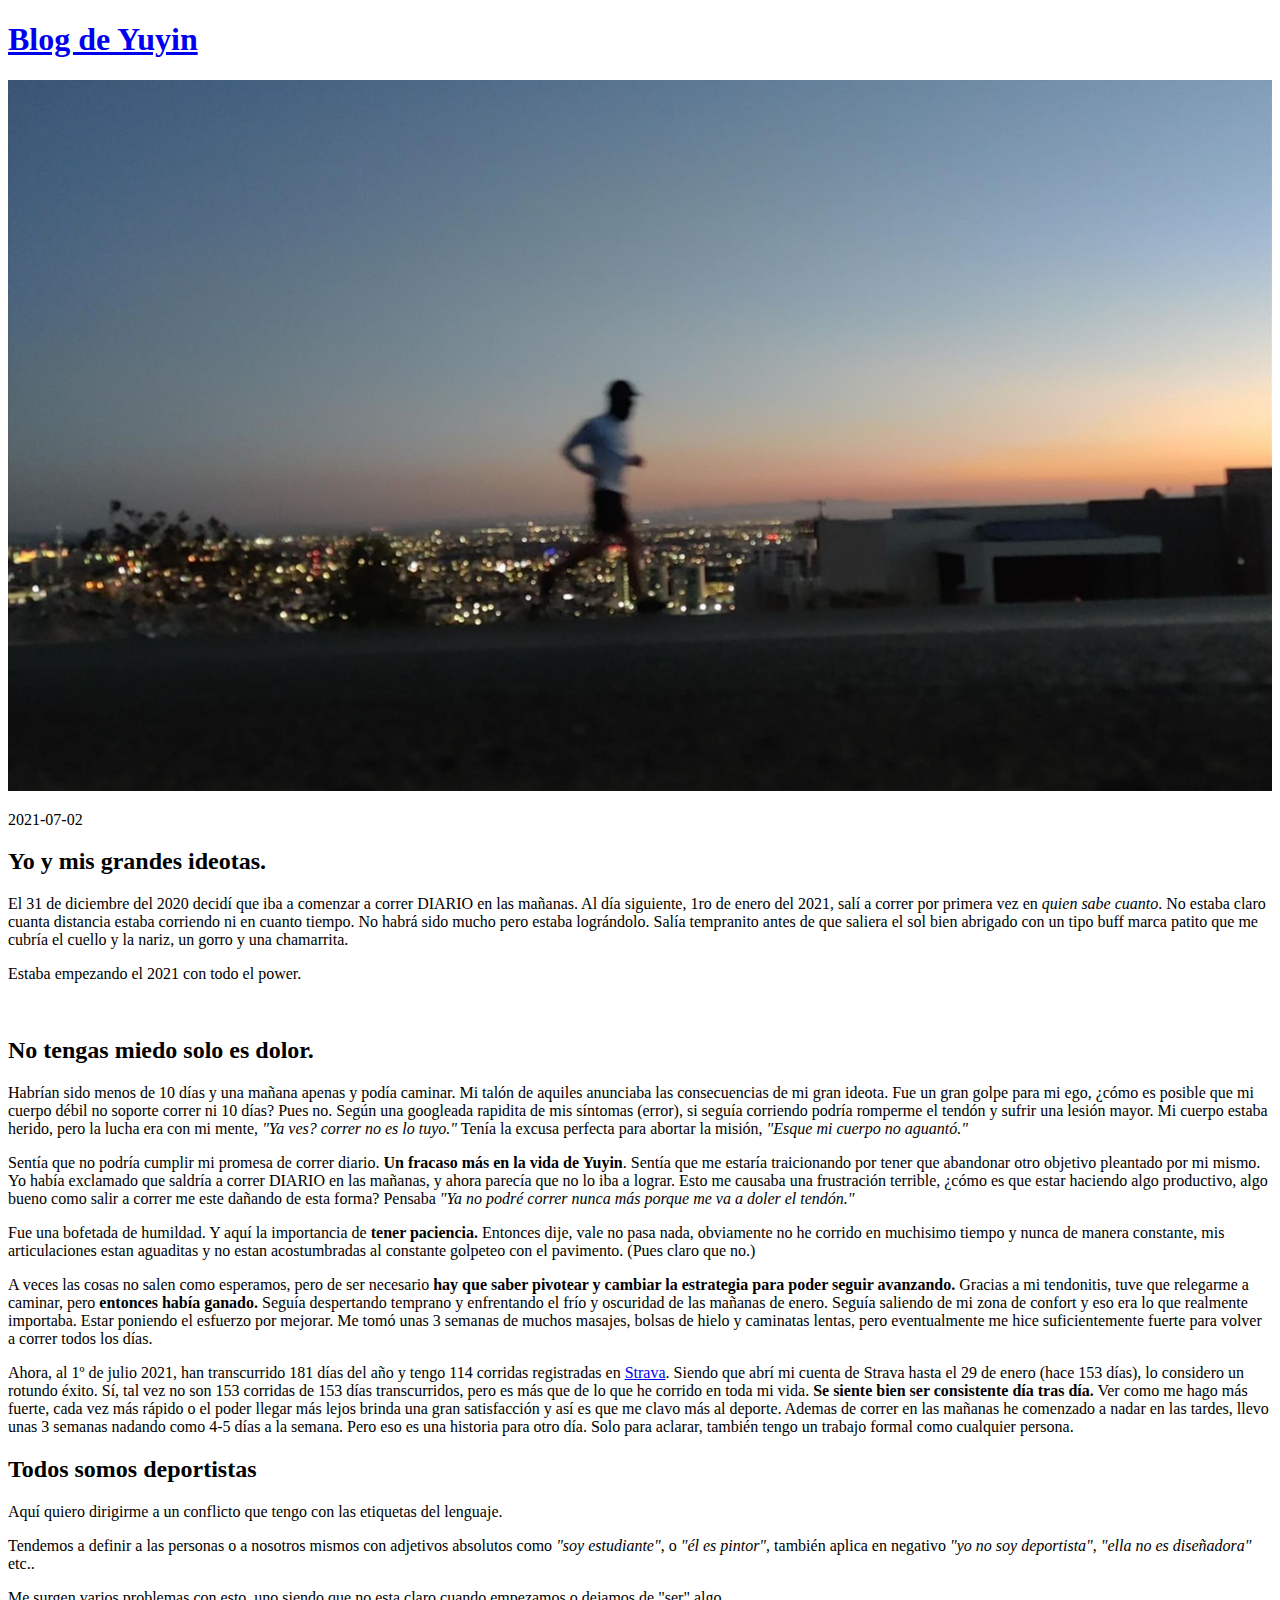
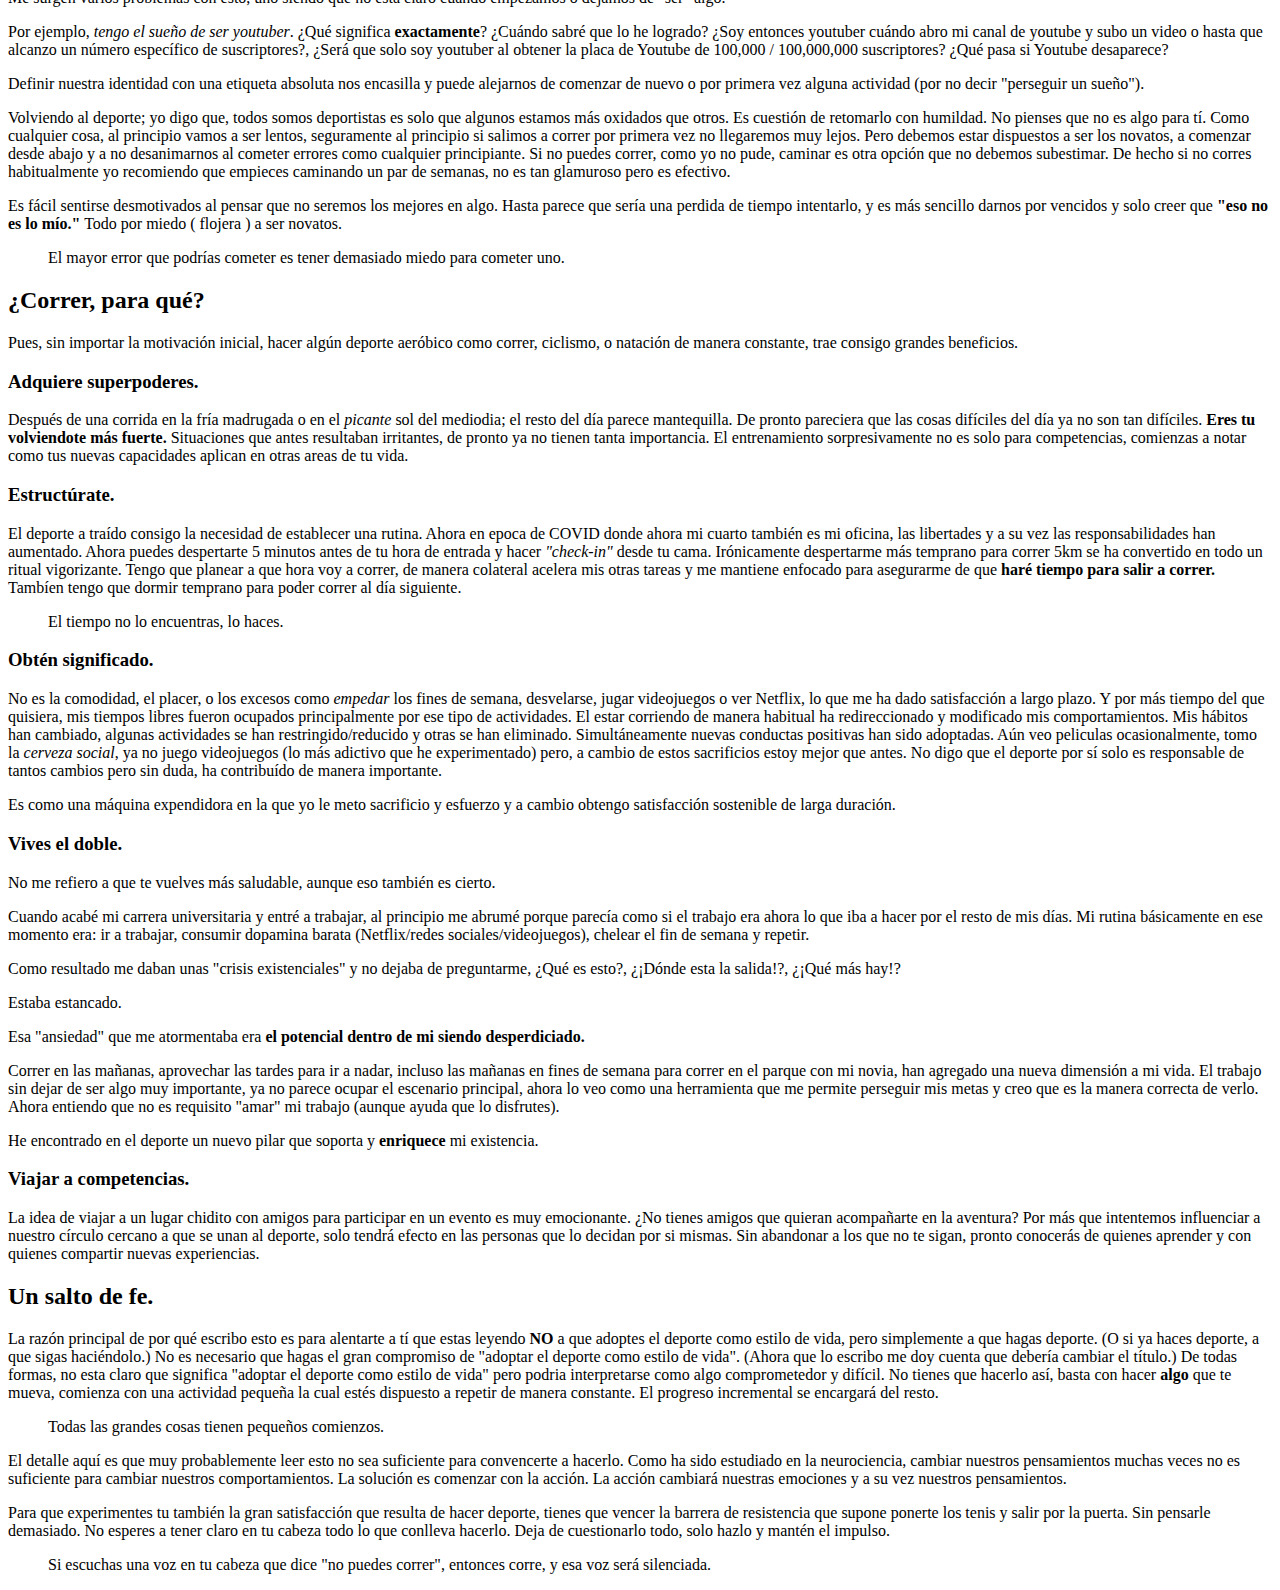
==== posts/deporte-como-estilo-de-vida.html @ c3b76308 "initial commit" ====
<!DOCTYPE html>
<html lang="es">
  <head>
    <meta charset="UTF-8" />
    <meta http-equiv="X-UA-Compatible" content="IE=edge" />
    <meta name="viewport" content="width=device-width, initial-scale=1.0" />
    <title>Deporte como estilo de vida.</title>
    <link rel="stylesheet" href="/styles/style.css">
  </head>
  <body>
    <a rel="stylesheet" href="../index.html"><h1>Blog de Yuyin</h1></a>

    <img
      src="../static/img/deporte-como-estilo-de-vida/run-sunrise.jpg"
      alt="Corriendo antes del amanecer con la ciudad de fondo."
    />
    <p>2021-07-02</p>

    <h2>Yo y mis grandes ideotas.</h2>

    <p>
      El 31 de diciembre del 2020 decidí que iba a comenzar a correr DIARIO en
      las mañanas. Al día siguiente, 1ro de enero del 2021, salí a correr por
      primera vez en <i>quien sabe cuanto</i>. No estaba claro cuanta distancia
      estaba corriendo ni en cuanto tiempo. No habrá sido mucho pero estaba
      lográndolo. Salía tempranito antes de que saliera el sol bien abrigado con
      un tipo buff marca patito que me cubría el cuello y la nariz, un gorro y
      una chamarrita.
    </p>
    <p>Estaba empezando el 2021 con todo el power.</p>
    <img
      src="/static/img/deporte-como-estilo-de-vida/2021-01-03-early-walk.gif"
      alt=""
    />

    <h2>No tengas miedo solo es dolor.</h2>
    <p>
      Habrían sido menos de 10 días y una mañana apenas y podía caminar. Mi
      talón de aquiles anunciaba las consecuencias de mi gran ideota. Fue un
      gran golpe para mi ego, ¿cómo es posible que mi cuerpo débil no soporte
      correr ni 10 días? Pues no. Según una googleada rapidita de mis síntomas
      (error), si seguía corriendo podría romperme el tendón y sufrir una lesión
      mayor. Mi cuerpo estaba herido, pero la lucha era con mi mente,
      <i>"Ya ves? correr no es lo tuyo."</i> Tenía la excusa perfecta para
      abortar la misión, <i>"Esque mi cuerpo no aguantó."</i>
    </p>
    <p>
      Sentía que no podría cumplir mi promesa de correr diario.
      <b>Un fracaso más en la vida de Yuyin</b>. Sentía que me estaría
      traicionando por tener que abandonar otro objetivo pleantado por mi mismo.
      Yo había exclamado que saldría a correr DIARIO en las mañanas, y ahora
      parecía que no lo iba a lograr. Esto me causaba una frustración terrible,
      ¿cómo es que estar haciendo algo productivo, algo bueno como salir a
      correr me este dañando de esta forma? Pensaba
      <i>"Ya no podré correr nunca más porque me va a doler el tendón."</i>
    </p>
    <p>
      Fue una bofetada de humildad. Y aquí la importancia de
      <b>tener paciencia.</b> Entonces dije, vale no pasa nada, obviamente no he
      corrido en muchisimo tiempo y nunca de manera constante, mis
      articulaciones estan aguaditas y no estan acostumbradas al constante
      golpeteo con el pavimento. (Pues claro que no.)
    </p>
    <p>
      A veces las cosas no salen como esperamos, pero de ser necesario
      <b
        >hay que saber pivotear y cambiar la estrategia para poder seguir
        avanzando.</b
      >
      Gracias a mi tendonitis, tuve que relegarme a caminar, pero
      <b>entonces había ganado.</b> Seguía despertando temprano y enfrentando el
      frío y oscuridad de las mañanas de enero. Seguía saliendo de mi zona de
      confort y eso era lo que realmente importaba. Estar poniendo el esfuerzo
      por mejorar. Me tomó unas 3 semanas de muchos masajes, bolsas de hielo y
      caminatas lentas, pero eventualmente me hice suficientemente fuerte para
      volver a correr todos los días.
    </p>
    <p>
      Ahora, al 1º de julio 2021, han transcurrido 181 días del año y tengo 114
      corridas registradas en
      <a href="https://www.strava.com/athletes/soyyuyin">Strava</a>. Siendo que
      abrí mi cuenta de Strava hasta el 29 de enero (hace 153 días), lo
      considero un rotundo éxito. Sí, tal vez no son 153 corridas de 153 días
      transcurridos, pero es más que de lo que he corrido en toda mi vida.
      <b>Se siente bien ser consistente día tras día.</b> Ver como me hago más
      fuerte, cada vez más rápido o el poder llegar más lejos brinda una gran
      satisfacción y así es que me clavo más al deporte. Ademas de correr en las
      mañanas he comenzado a nadar en las tardes, llevo unas 3 semanas nadando
      como 4-5 días a la semana. Pero eso es una historia para otro día. Solo
      para aclarar, también tengo un trabajo formal como cualquier persona.
    </p>
    <h2>Todos somos deportistas</h2>
    <p>
      Aquí quiero dirigirme a un conflicto que tengo con las etiquetas del
      lenguaje.
    </p>
    <p>
      Tendemos a definir a las personas o a nosotros mismos con adjetivos
      absolutos como <i>"soy estudiante"</i>, o <i>"él es pintor"</i>, también
      aplica en negativo <i>"yo no soy deportista"</i>,
      <i>"ella no es diseñadora"</i> etc..
    </p>
    <p>
      Me surgen varios problemas con esto, uno siendo que no esta claro cuando
      empezamos o dejamos de "ser" algo.
    </p>
    <p>
      Por ejemplo, <i>tengo el sueño de ser youtuber</i>. ¿Qué significa
      <b>exactamente</b>? ¿Cuándo sabré que lo he logrado? ¿Soy entonces
      youtuber cuándo abro mi canal de youtube y subo un video o hasta que
      alcanzo un número específico de suscriptores?, ¿Será que solo soy youtuber
      al obtener la placa de Youtube de 100,000 / 100,000,000 suscriptores? ¿Qué
      pasa si Youtube desaparece?
    </p>
    <p>
      Definir nuestra identidad con una etiqueta absoluta nos encasilla y puede
      alejarnos de comenzar de nuevo o por primera vez alguna actividad (por no
      decir "perseguir un sueño").
    </p>
    <p>
      Volviendo al deporte; yo digo que, todos somos deportistas es solo que
      algunos estamos más oxidados que otros. Es cuestión de retomarlo con
      humildad. No pienses que no es algo para tí. Como cualquier cosa, al
      principio vamos a ser lentos, seguramente al principio si salimos a correr
      por primera vez no llegaremos muy lejos. Pero debemos estar dispuestos a
      ser los novatos, a comenzar desde abajo y a no desanimarnos al cometer
      errores como cualquier principiante. Si no puedes correr, como yo no pude,
      caminar es otra opción que no debemos subestimar. De hecho si no corres
      habitualmente yo recomiendo que empieces caminando un par de semanas, no
      es tan glamuroso pero es efectivo.
    </p>
    <p>
      Es fácil sentirse desmotivados al pensar que no seremos los mejores en
      algo. Hasta parece que sería una perdida de tiempo intentarlo, y es más
      sencillo darnos por vencidos y solo creer que
      <b>"eso no es lo mío."</b> Todo por miedo ( flojera ) a ser novatos.
    </p>
    <blockquote>
      El mayor error que podrías cometer es tener demasiado miedo para cometer
      uno.
    </blockquote>
    <h2>¿Correr, para qué?</h2>
    <p>
      Pues, sin importar la motivación inicial, hacer algún deporte aeróbico
      como correr, ciclismo, o natación de manera constante, trae consigo
      grandes beneficios.
    </p>
    <h3>Adquiere superpoderes.</h3>
    <p>
      Después de una corrida en la fría madrugada o en el <i>picante</i> sol del
      mediodia; el resto del día parece mantequilla. De pronto pareciera que las
      cosas difíciles del día ya no son tan difíciles.
      <b>Eres tu volviendote más fuerte.</b> Situaciones que antes resultaban
      irritantes, de pronto ya no tienen tanta importancia. El entrenamiento
      sorpresivamente no es solo para competencias, comienzas a notar como tus
      nuevas capacidades aplican en otras areas de tu vida.
    </p>
    <h3>Estructúrate.</h3>
    <p>
      El deporte a traído consigo la necesidad de establecer una rutina. Ahora
      en epoca de COVID donde ahora mi cuarto también es mi oficina, las
      libertades y a su vez las responsabilidades han aumentado. Ahora puedes
      despertarte 5 minutos antes de tu hora de entrada y hacer
      <i>"check-in"</i> desde tu cama. Irónicamente despertarme más temprano
      para correr 5km se ha convertido en todo un ritual vigorizante. Tengo que
      planear a que hora voy a correr, de manera colateral acelera mis otras
      tareas y me mantiene enfocado para asegurarme de que
      <b>haré tiempo para salir a correr.</b> Tambíen tengo que dormir temprano
      para poder correr al día siguiente.
    </p>
    <blockquote>El tiempo no lo encuentras, lo haces.</blockquote>
    <h3>Obtén significado.</h3>
    <p>
      No es la comodidad, el placer, o los excesos como <i>empedar</i> los fines
      de semana, desvelarse, jugar videojuegos o ver Netflix, lo que me ha dado
      satisfacción a largo plazo. Y por más tiempo del que quisiera, mis tiempos
      libres fueron ocupados principalmente por ese tipo de actividades. El
      estar corriendo de manera habitual ha redireccionado y modificado mis
      comportamientos. Mis hábitos han cambiado, algunas actividades se han
      restringido/reducido y otras se han eliminado. Simultáneamente nuevas
      conductas positivas han sido adoptadas. Aún veo peliculas ocasionalmente,
      tomo la <i>cerveza social</i>, ya no juego videojuegos (lo más adictivo
      que he experimentado) pero, a cambio de estos sacrificios estoy mejor que
      antes. No digo que el deporte por sí solo es responsable de tantos cambios
      pero sin duda, ha contribuído de manera importante.
    </p>
    <p>
      Es como una máquina expendidora en la que yo le meto sacrificio y esfuerzo
      y a cambio obtengo satisfacción sostenible de larga duración.
    </p>
    <h3>Vives el doble.</h3>
    <p>
      No me refiero a que te vuelves más saludable, aunque eso también es
      cierto.
    </p>
    <p>
      Cuando acabé mi carrera universitaria y entré a trabajar, al principio me
      abrumé porque parecía como si el trabajo era ahora lo que iba a hacer por
      el resto de mis días. Mi rutina básicamente en ese momento era: ir a
      trabajar, consumir dopamina barata (Netflix/redes sociales/videojuegos),
      chelear el fin de semana y repetir.
    </p>
    <p>
      Como resultado me daban unas "crisis existenciales" y no dejaba de
      preguntarme, ¿Qué es esto?, ¿¡Dónde esta la salida!?, ¿¡Qué más hay!?
    </p>
    <p>Estaba estancado.</p>
    <p>
      Esa "ansiedad" que me atormentaba era
      <b>el potencial dentro de mi siendo desperdiciado.</b>
    </p>
    <p>
      Correr en las mañanas, aprovechar las tardes para ir a nadar, incluso las
      mañanas en fines de semana para correr en el parque con mi novia, han
      agregado una nueva dimensión a mi vida. El trabajo sin dejar de ser algo
      muy importante, ya no parece ocupar el escenario principal, ahora lo veo
      como una herramienta que me permite perseguir mis metas y creo que es la
      manera correcta de verlo. Ahora entiendo que no es requisito "amar" mi
      trabajo (aunque ayuda que lo disfrutes).
    </p>
    <p>
      He encontrado en el deporte un nuevo pilar que soporta y
      <b>enriquece</b> mi existencia.
    </p>
    <h3>Viajar a competencias.</h3>
    <p>
      La idea de viajar a un lugar chidito con amigos para participar en un
      evento es muy emocionante. ¿No tienes amigos que quieran acompañarte en la
      aventura? Por más que intentemos influenciar a nuestro círculo cercano a
      que se unan al deporte, solo tendrá efecto en las personas que lo decidan
      por si mismas. Sin abandonar a los que no te sigan, pronto conocerás de
      quienes aprender y con quienes compartir nuevas experiencias.
    </p>
    <h2>Un salto de fe.</h2>
    <p>
      La razón principal de por qué escribo esto es para alentarte a tí que
      estas leyendo <b>NO</b> a que adoptes el deporte como estilo de vida, pero
      simplemente a que hagas deporte. (O si ya haces deporte, a que sigas
      haciéndolo.) No es necesario que hagas el gran compromiso de "adoptar el
      deporte como estilo de vida". (Ahora que lo escribo me doy cuenta que
      debería cambiar el título.) De todas formas, no esta claro que significa
      "adoptar el deporte como estilo de vida" pero podria interpretarse como 
      algo comprometedor y difícil. No tienes que hacerlo así, basta con hacer
      <b>algo</b> que te mueva, comienza con una actividad pequeña la cual estés
      dispuesto a repetir de manera constante. El progreso incremental se
      encargará del resto.
    </p>

    <blockquote>Todas las grandes cosas tienen pequeños comienzos.</blockquote>

    <p>
      El detalle aquí es que muy probablemente leer esto no sea suficiente para
      convencerte a hacerlo. Como ha sido estudiado en la neurociencia, cambiar
      nuestros pensamientos muchas veces no es suficiente para cambiar nuestros
      comportamientos. La solución es comenzar con la acción. La acción cambiará
      nuestras emociones y a su vez nuestros pensamientos.
    </p>
    <p>
      Para que experimentes tu también la gran satisfacción que resulta de hacer
      deporte, tienes que vencer la barrera de resistencia que supone ponerte
      los tenis y salir por la puerta. Sin pensarle demasiado. No esperes a
      tener claro en tu cabeza todo lo que conlleva hacerlo. Deja de
      cuestionarlo todo, solo hazlo y mantén el impulso.
    </p>
    <blockquote>
      Si escuchas una voz en tu cabeza que dice "no puedes correr", entonces
      corre, y esa voz será silenciada.
    </blockquote>
  </body>
</html>
---- styles/style.css ----
img {
    max-width: 100%;
    object-fit: contain;
}
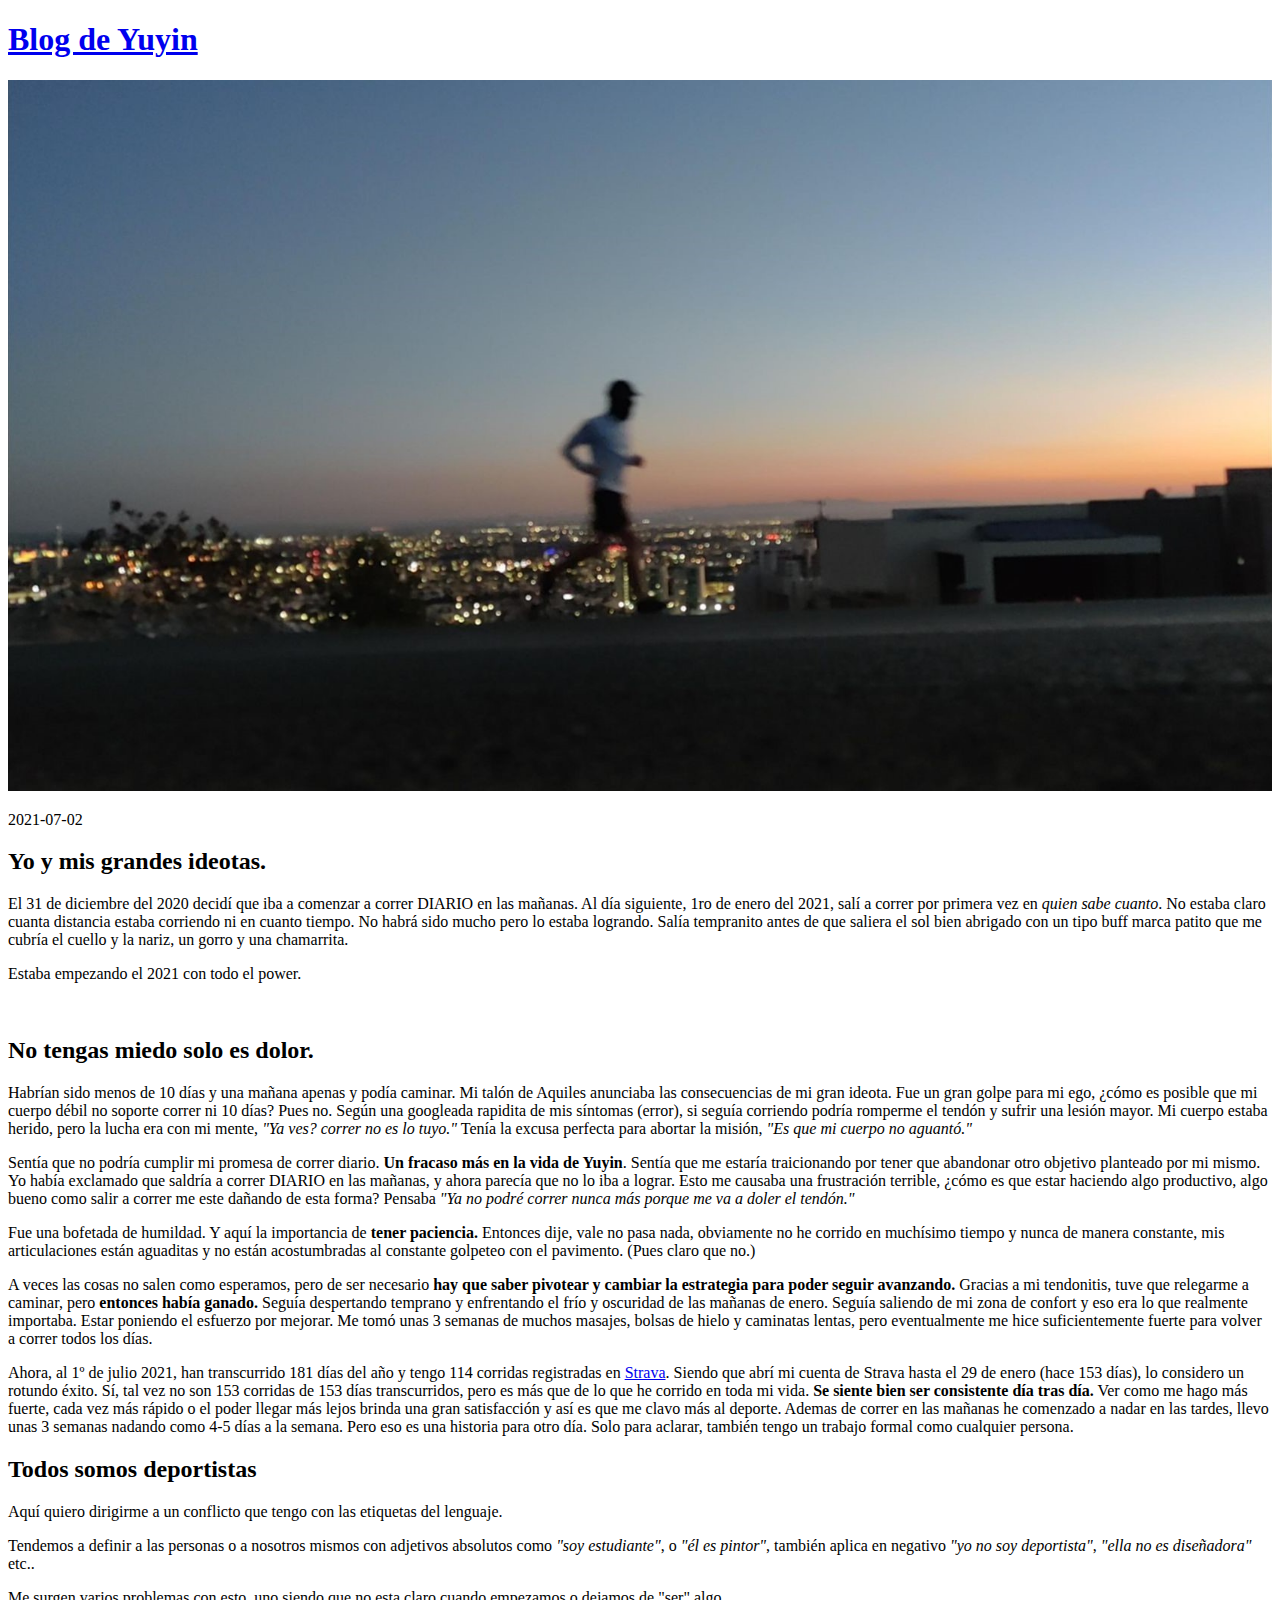
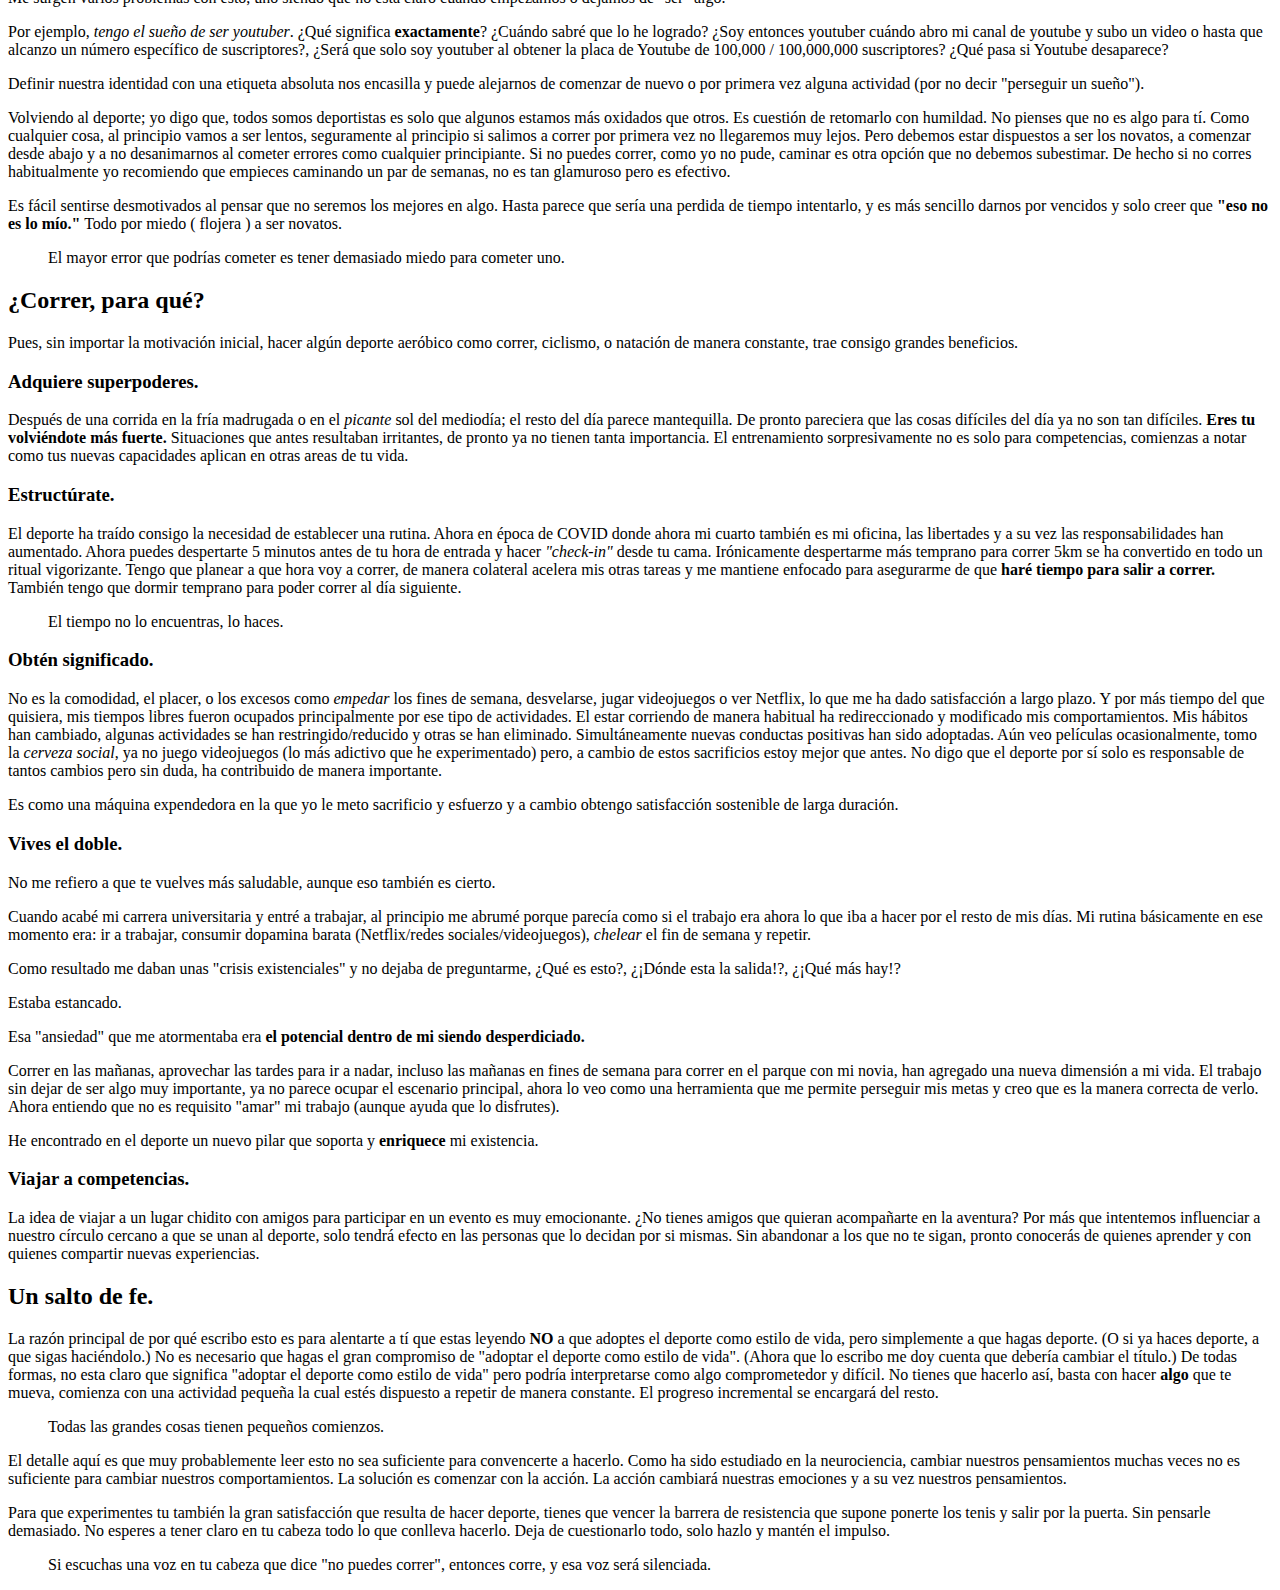
==== commit 1ec887a2: "corrected typos" ====
--- a/posts/deporte-como-estilo-de-vida.html
+++ b/posts/deporte-como-estilo-de-vida.html
@@ -1,11 +1,25 @@
 <!DOCTYPE html>
 <html lang="es">
   <head>
+    <!-- Google tag (gtag.js) -->
+    <script
+      async
+      src="https://www.googletagmanager.com/gtag/js?id=G-FXBRC3T2HP"
+    ></script>
+    <script>
+      window.dataLayer = window.dataLayer || [];
+      function gtag() {
+        dataLayer.push(arguments);
+      }
+      gtag("js", new Date());
+
+      gtag("config", "G-FXBRC3T2HP");
+    </script>
     <meta charset="UTF-8" />
     <meta http-equiv="X-UA-Compatible" content="IE=edge" />
     <meta name="viewport" content="width=device-width, initial-scale=1.0" />
     <title>Deporte como estilo de vida.</title>
-    <link rel="stylesheet" href="/styles/style.css">
+    <link rel="stylesheet" href="/styles/style.css" />
   </head>
   <body>
     <a rel="stylesheet" href="../index.html"><h1>Blog de Yuyin</h1></a>
@@ -22,8 +36,8 @@
       El 31 de diciembre del 2020 decidí que iba a comenzar a correr DIARIO en
       las mañanas. Al día siguiente, 1ro de enero del 2021, salí a correr por
       primera vez en <i>quien sabe cuanto</i>. No estaba claro cuanta distancia
-      estaba corriendo ni en cuanto tiempo. No habrá sido mucho pero estaba
-      lográndolo. Salía tempranito antes de que saliera el sol bien abrigado con
+      estaba corriendo ni en cuanto tiempo. No habrá sido mucho pero lo estaba
+      logrando. Salía tempranito antes de que saliera el sol bien abrigado con
       un tipo buff marca patito que me cubría el cuello y la nariz, un gorro y
       una chamarrita.
     </p>
@@ -36,18 +50,18 @@
     <h2>No tengas miedo solo es dolor.</h2>
     <p>
       Habrían sido menos de 10 días y una mañana apenas y podía caminar. Mi
-      talón de aquiles anunciaba las consecuencias de mi gran ideota. Fue un
+      talón de Aquiles anunciaba las consecuencias de mi gran ideota. Fue un
       gran golpe para mi ego, ¿cómo es posible que mi cuerpo débil no soporte
       correr ni 10 días? Pues no. Según una googleada rapidita de mis síntomas
       (error), si seguía corriendo podría romperme el tendón y sufrir una lesión
       mayor. Mi cuerpo estaba herido, pero la lucha era con mi mente,
       <i>"Ya ves? correr no es lo tuyo."</i> Tenía la excusa perfecta para
-      abortar la misión, <i>"Esque mi cuerpo no aguantó."</i>
+      abortar la misión, <i>"Es que mi cuerpo no aguantó."</i>
     </p>
     <p>
       Sentía que no podría cumplir mi promesa de correr diario.
       <b>Un fracaso más en la vida de Yuyin</b>. Sentía que me estaría
-      traicionando por tener que abandonar otro objetivo pleantado por mi mismo.
+      traicionando por tener que abandonar otro objetivo planteado por mi mismo.
       Yo había exclamado que saldría a correr DIARIO en las mañanas, y ahora
       parecía que no lo iba a lograr. Esto me causaba una frustración terrible,
       ¿cómo es que estar haciendo algo productivo, algo bueno como salir a
@@ -57,8 +71,8 @@
     <p>
       Fue una bofetada de humildad. Y aquí la importancia de
       <b>tener paciencia.</b> Entonces dije, vale no pasa nada, obviamente no he
-      corrido en muchisimo tiempo y nunca de manera constante, mis
-      articulaciones estan aguaditas y no estan acostumbradas al constante
+      corrido en muchísimo tiempo y nunca de manera constante, mis
+      articulaciones están aguaditas y no están acostumbradas al constante
       golpeteo con el pavimento. (Pues claro que no.)
     </p>
     <p>
@@ -148,24 +162,24 @@
     <h3>Adquiere superpoderes.</h3>
     <p>
       Después de una corrida en la fría madrugada o en el <i>picante</i> sol del
-      mediodia; el resto del día parece mantequilla. De pronto pareciera que las
+      mediodía; el resto del día parece mantequilla. De pronto pareciera que las
       cosas difíciles del día ya no son tan difíciles.
-      <b>Eres tu volviendote más fuerte.</b> Situaciones que antes resultaban
+      <b>Eres tu volviéndote más fuerte.</b> Situaciones que antes resultaban
       irritantes, de pronto ya no tienen tanta importancia. El entrenamiento
       sorpresivamente no es solo para competencias, comienzas a notar como tus
       nuevas capacidades aplican en otras areas de tu vida.
     </p>
     <h3>Estructúrate.</h3>
     <p>
-      El deporte a traído consigo la necesidad de establecer una rutina. Ahora
-      en epoca de COVID donde ahora mi cuarto también es mi oficina, las
+      El deporte ha traído consigo la necesidad de establecer una rutina. Ahora
+      en época de COVID donde ahora mi cuarto también es mi oficina, las
       libertades y a su vez las responsabilidades han aumentado. Ahora puedes
       despertarte 5 minutos antes de tu hora de entrada y hacer
       <i>"check-in"</i> desde tu cama. Irónicamente despertarme más temprano
       para correr 5km se ha convertido en todo un ritual vigorizante. Tengo que
       planear a que hora voy a correr, de manera colateral acelera mis otras
       tareas y me mantiene enfocado para asegurarme de que
-      <b>haré tiempo para salir a correr.</b> Tambíen tengo que dormir temprano
+      <b>haré tiempo para salir a correr.</b> También tengo que dormir temprano
       para poder correr al día siguiente.
     </p>
     <blockquote>El tiempo no lo encuentras, lo haces.</blockquote>
@@ -178,14 +192,14 @@
       estar corriendo de manera habitual ha redireccionado y modificado mis
       comportamientos. Mis hábitos han cambiado, algunas actividades se han
       restringido/reducido y otras se han eliminado. Simultáneamente nuevas
-      conductas positivas han sido adoptadas. Aún veo peliculas ocasionalmente,
+      conductas positivas han sido adoptadas. Aún veo películas ocasionalmente,
       tomo la <i>cerveza social</i>, ya no juego videojuegos (lo más adictivo
       que he experimentado) pero, a cambio de estos sacrificios estoy mejor que
       antes. No digo que el deporte por sí solo es responsable de tantos cambios
-      pero sin duda, ha contribuído de manera importante.
-    </p>
-    <p>
-      Es como una máquina expendidora en la que yo le meto sacrificio y esfuerzo
+      pero sin duda, ha contribuido de manera importante.
+    </p>
+    <p>
+      Es como una máquina expendedora en la que yo le meto sacrificio y esfuerzo
       y a cambio obtengo satisfacción sostenible de larga duración.
     </p>
     <h3>Vives el doble.</h3>
@@ -198,7 +212,7 @@
       abrumé porque parecía como si el trabajo era ahora lo que iba a hacer por
       el resto de mis días. Mi rutina básicamente en ese momento era: ir a
       trabajar, consumir dopamina barata (Netflix/redes sociales/videojuegos),
-      chelear el fin de semana y repetir.
+      <i>chelear</i> el fin de semana y repetir.
     </p>
     <p>
       Como resultado me daban unas "crisis existenciales" y no dejaba de
@@ -239,7 +253,7 @@
       haciéndolo.) No es necesario que hagas el gran compromiso de "adoptar el
       deporte como estilo de vida". (Ahora que lo escribo me doy cuenta que
       debería cambiar el título.) De todas formas, no esta claro que significa
-      "adoptar el deporte como estilo de vida" pero podria interpretarse como 
+      "adoptar el deporte como estilo de vida" pero podría interpretarse como
       algo comprometedor y difícil. No tienes que hacerlo así, basta con hacer
       <b>algo</b> que te mueva, comienza con una actividad pequeña la cual estés
       dispuesto a repetir de manera constante. El progreso incremental se
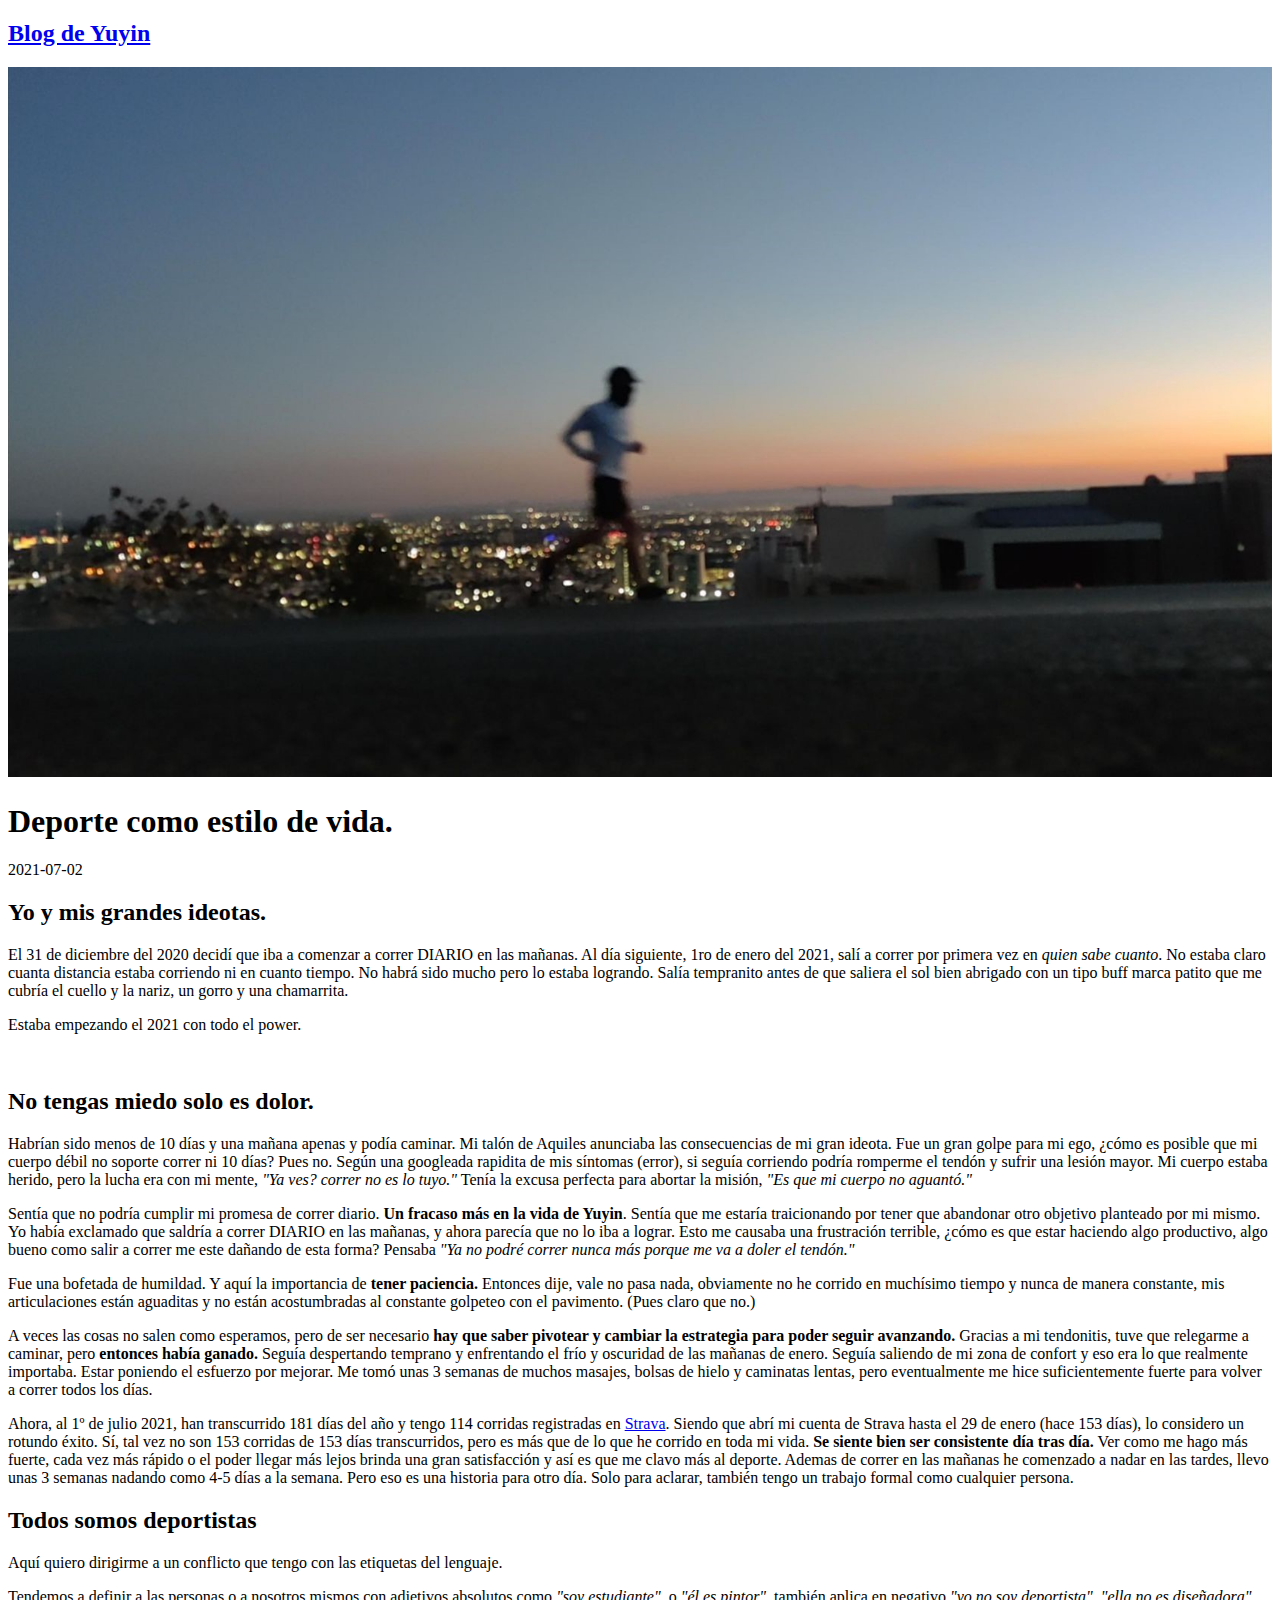
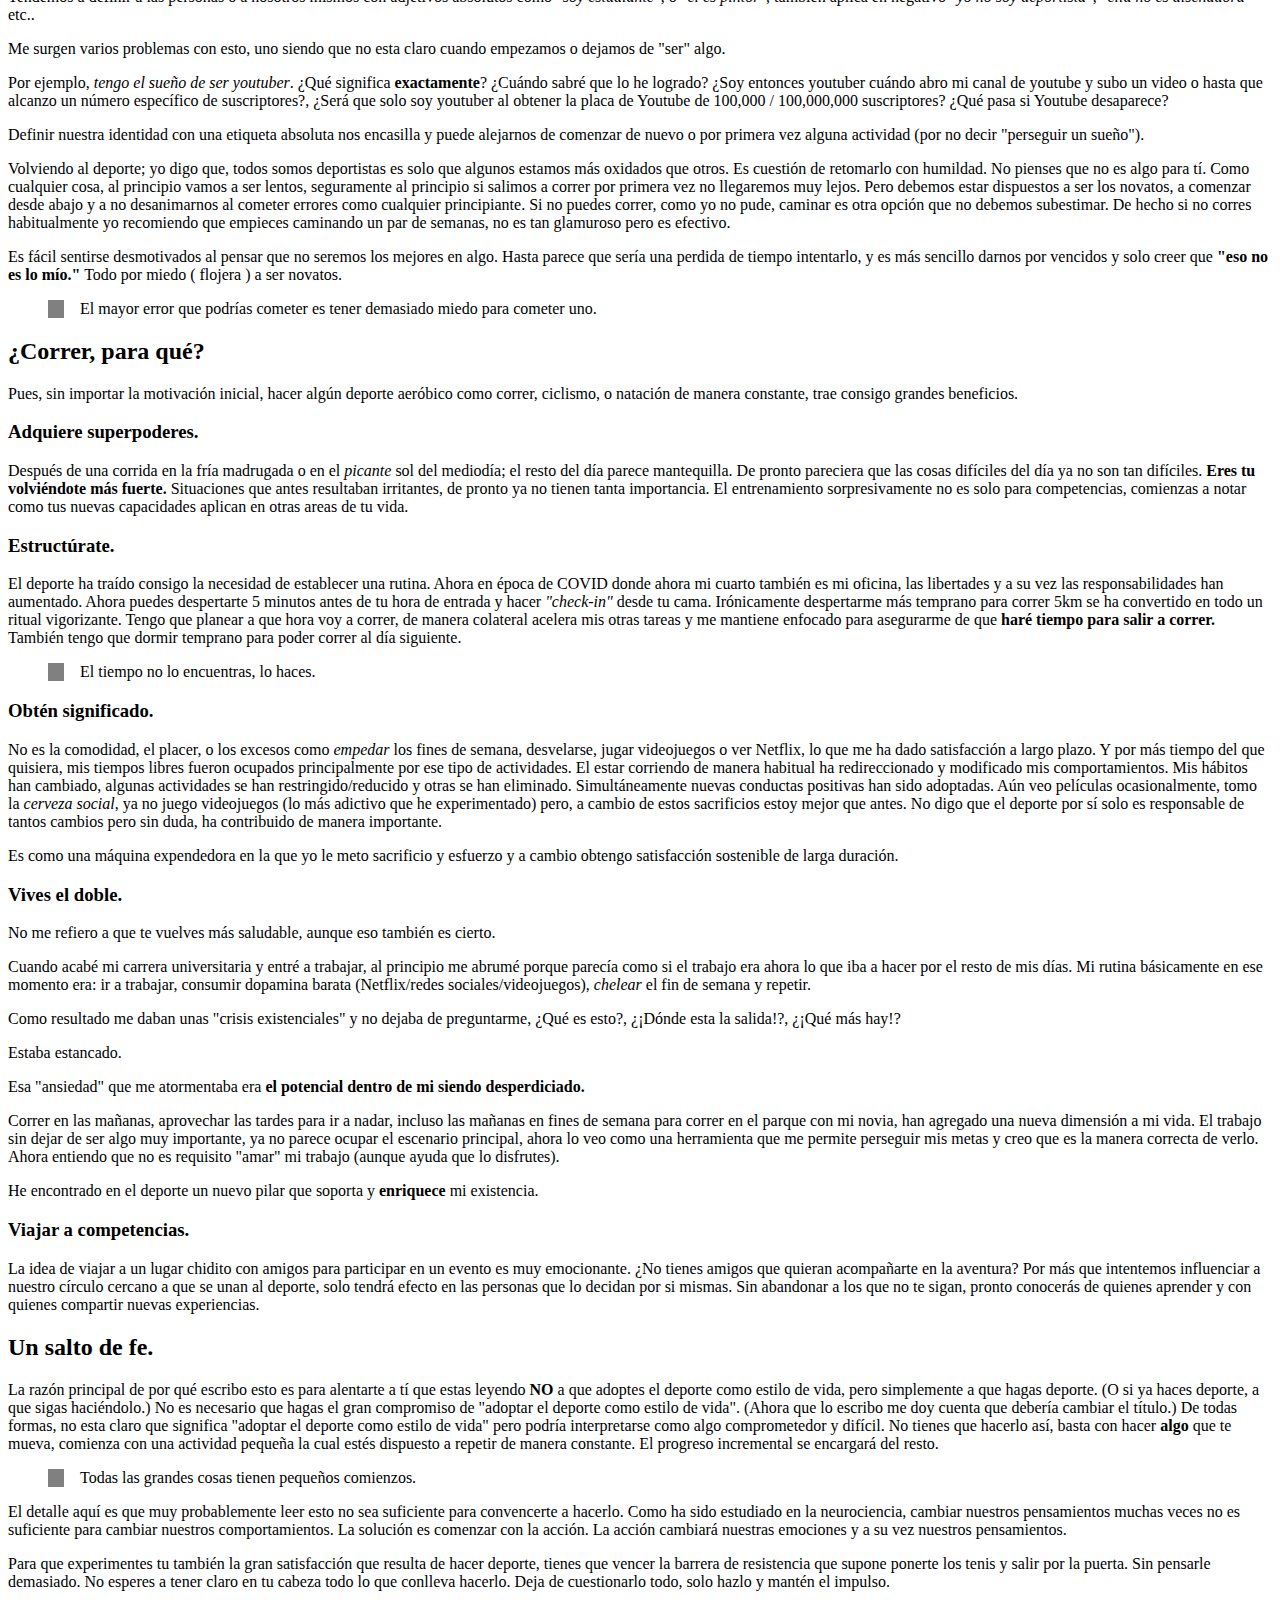
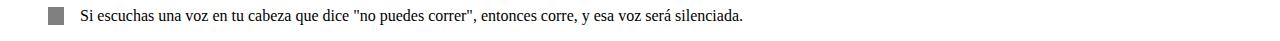
==== commit 3aa26e67: "Added H1 tag to 2021-07-02 post" ====
--- a/posts/deporte-como-estilo-de-vida.html
+++ b/posts/deporte-como-estilo-de-vida.html
@@ -22,12 +22,14 @@
     <link rel="stylesheet" href="/styles/style.css" />
   </head>
   <body>
-    <a rel="stylesheet" href="../index.html"><h1>Blog de Yuyin</h1></a>
+    <a rel="stylesheet" href="../index.html"><h2>Blog de Yuyin</h2></a>
 
     <img
       src="../static/img/deporte-como-estilo-de-vida/run-sunrise.jpg"
       alt="Corriendo antes del amanecer con la ciudad de fondo."
     />
+    <h1>Deporte como estilo de vida.</h1>
+    
     <p>2021-07-02</p>
 
     <h2>Yo y mis grandes ideotas.</h2>
--- a/styles/style.css
+++ b/styles/style.css
@@ -1,4 +1,9 @@
 img {
     max-width: 100%;
     object-fit: contain;
+}
+
+blockquote{
+    border-left: 1rem solid gray;
+    padding-left: 1rem;
 }